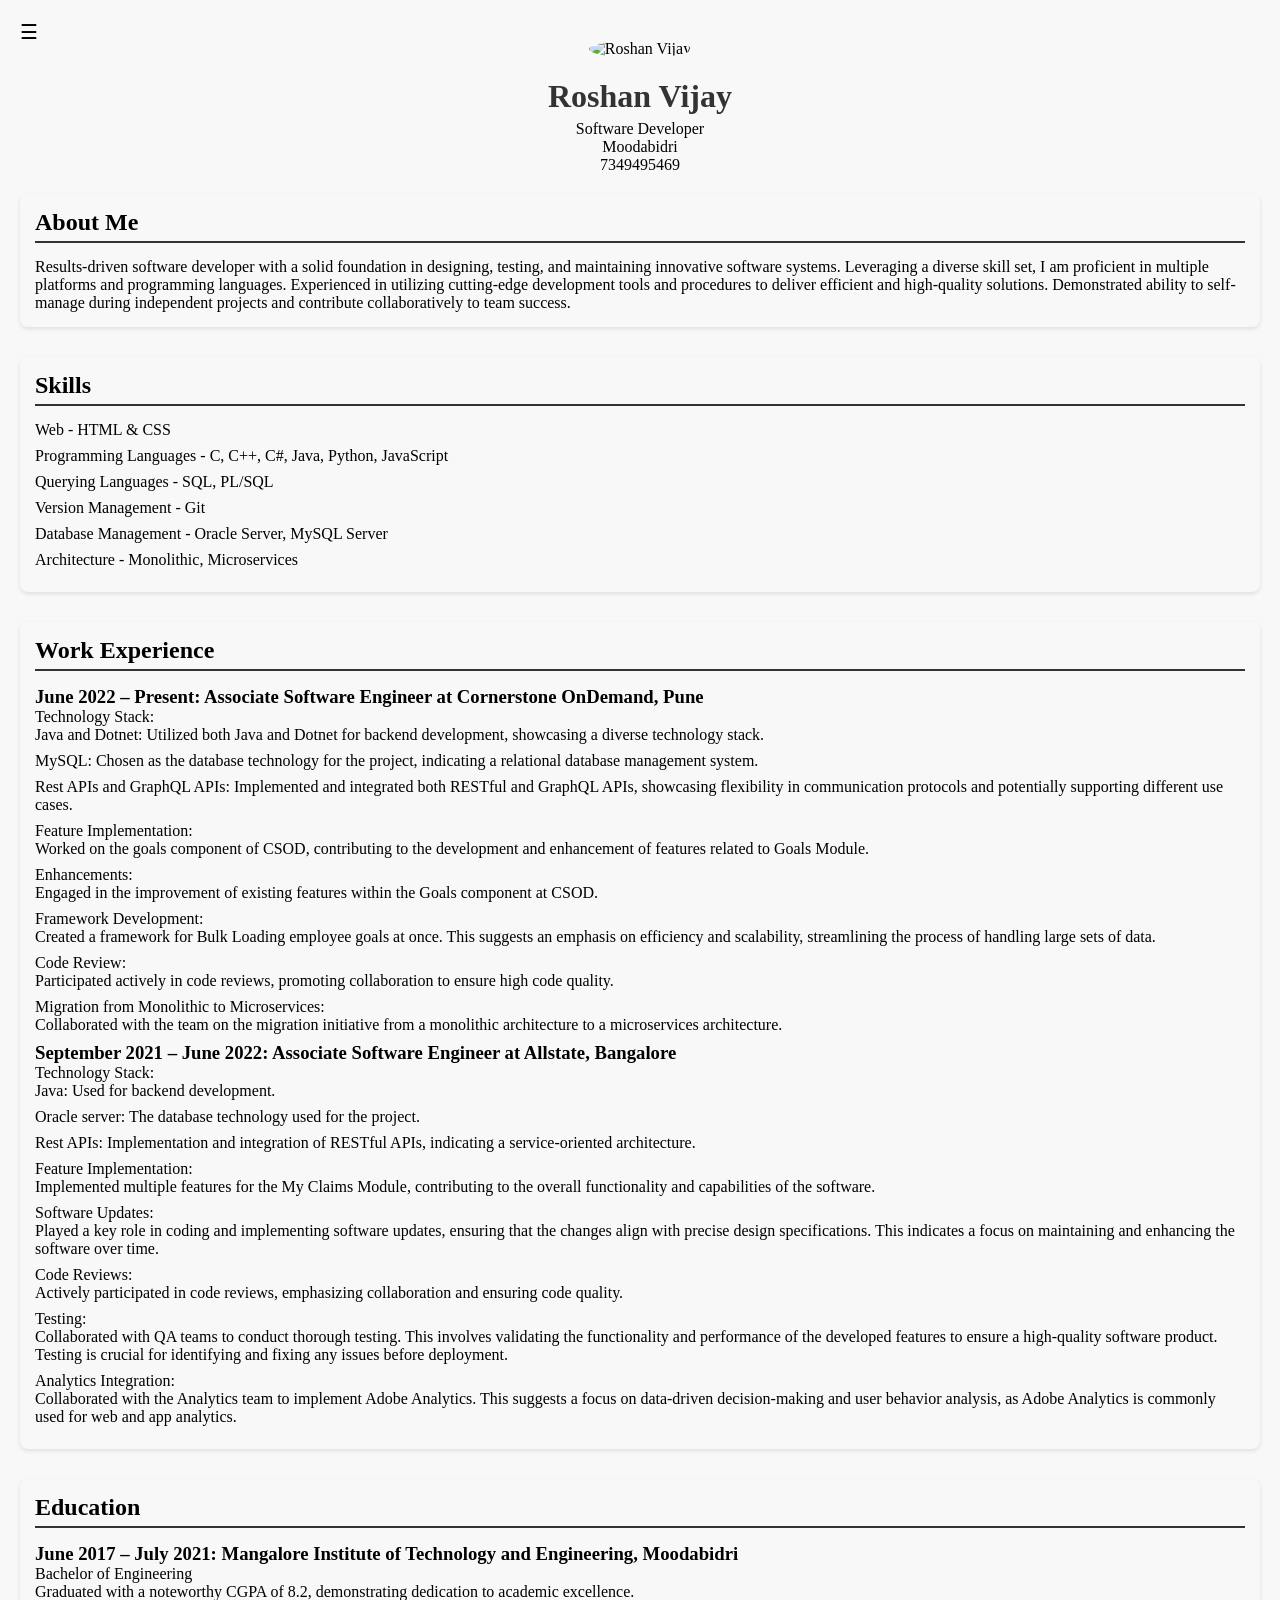
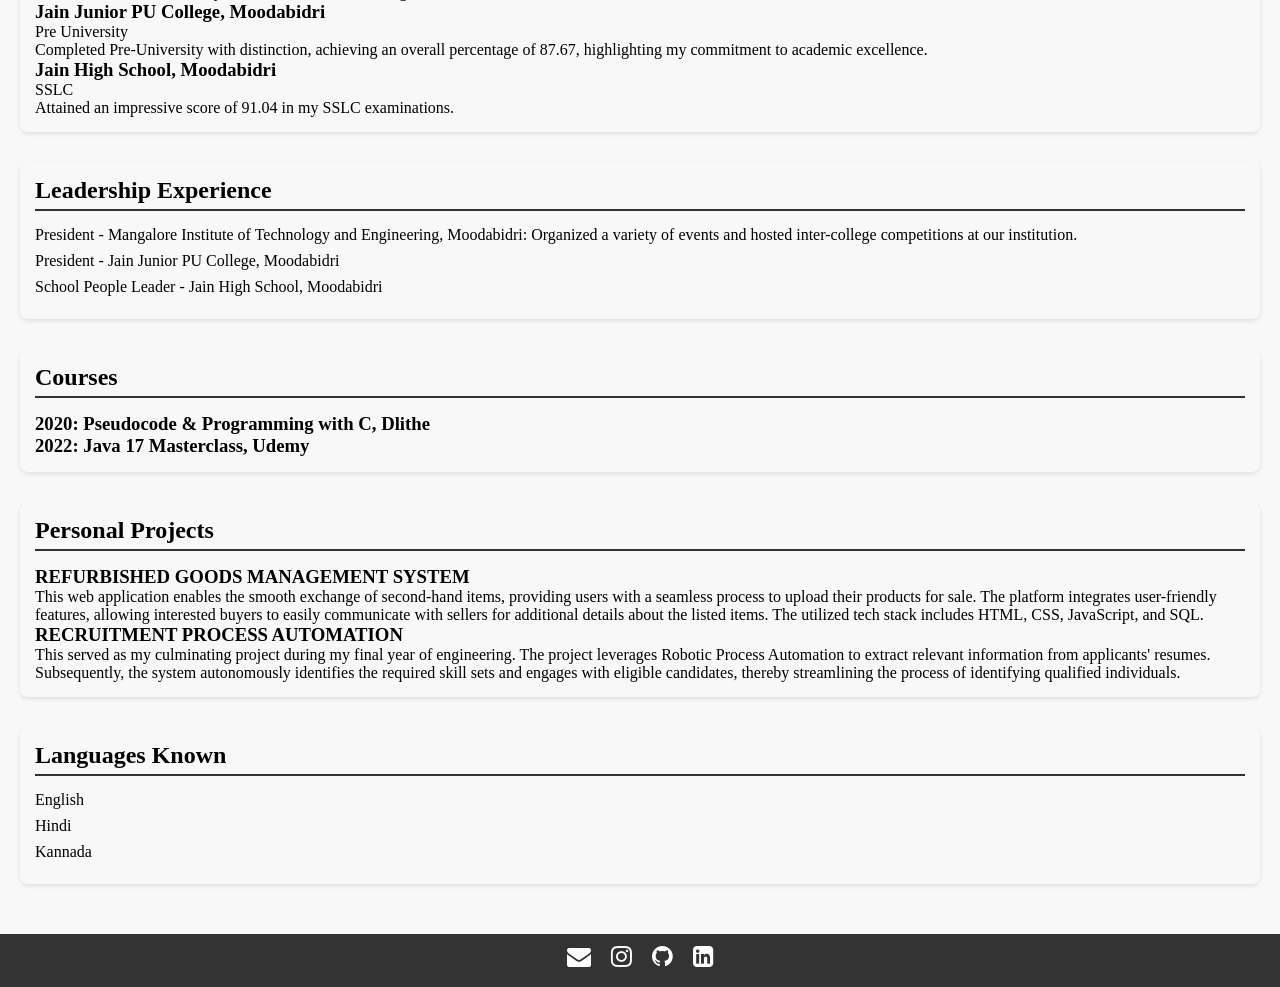
==== index.html @ 846df0a4 "Second Commit" ====
<!DOCTYPE html>
<html lang="en">

<head>
  <meta charset="UTF-8">
  <meta name="viewport" content="width=device-width, initial-scale=1.0">
  <title>Roshan Vijay - Resume</title>
  <link rel="stylesheet" type="text/css" href="styles.css">
  <link rel="stylesheet" href="https://cdnjs.cloudflare.com/ajax/libs/font-awesome/4.7.0/css/font-awesome.min.css">

</head>
<body>
  <div id="sidebar">
    <a href="#about">About Me</a>
    <a href="#skills">Skills</a>
    <a href="#experience">Work Experience</a>
    <a href="#education">Education</a>
    <a href="#leadership">Leadership</a>
    <a href="#courses">Courses</a>
    <a href="#projects">Projects</a>
	<a href="#languages">Languages Known</a>
  </div>

  <div id="content">
    <header>
	<span class="menu-btn" onclick="toggleSidebar()">&#9776;</span>
	<!-- Add this inside the #content section -->
	<div id="profile-image-container">
	  <img id="profile-image" src="C:\Users\rshetty\Desktop\HTML\RoshanImage.png" alt="Roshan Vijay">
	</div>
      <h1>Roshan Vijay</h1>
      <p>Software Developer</p>
      <p>Moodabidri</p>
      <p>7349495469</p>
    </header>

    <section id="about">
      <h2>About Me</h2>
      <p>Results-driven software developer with a solid foundation in designing, testing, and maintaining innovative software systems. Leveraging a diverse skill set, I am proficient in multiple platforms and programming languages. Experienced in utilizing cutting-edge development tools and procedures to deliver efficient and high-quality solutions. Demonstrated ability to self-manage during independent projects and contribute collaboratively to team success.</p>
    </section>

    <section id="skills">
      <h2>Skills</h2>
      <ul>
        <li>Web - HTML & CSS</li>
        <li>Programming Languages - C, C++, C#, Java, Python, JavaScript</li>
        <li>Querying Languages - SQL, PL/SQL</li>
        <li>Version Management - Git</li>
        <li>Database Management - Oracle Server, MySQL Server</li>
        <li>Architecture - Monolithic, Microservices</li>
      </ul>
    </section>

    <section id="experience">
    <h2>Work Experience</h2>
    <article>
      <h3>June 2022 – Present: Associate Software Engineer at Cornerstone OnDemand, Pune</h3>
      <p>Technology Stack:</p>
      <ul>
        <li>Java and Dotnet: Utilized both Java and Dotnet for backend development, showcasing a diverse technology stack.</li>
        <li>MySQL: Chosen as the database technology for the project, indicating a relational database management system.</li>
        <li>Rest APIs and GraphQL APIs: Implemented and integrated both RESTful and GraphQL APIs, showcasing flexibility in communication protocols and potentially supporting different use cases.</li>
      </ul>
      <p>Feature Implementation:</p>
      <ul>
        <li>Worked on the goals component of CSOD, contributing to the development and enhancement of features related to Goals Module.</li>
      </ul>
      <p>Enhancements:</p>
      <ul>
        <li>Engaged in the improvement of existing features within the Goals component at CSOD.</li>
      </ul>
      <p>Framework Development:</p>
      <ul>
        <li>Created a framework for Bulk Loading employee goals at once. This suggests an emphasis on efficiency and scalability, streamlining the process of handling large sets of data.</li>
      </ul>
      <p>Code Review:</p>
      <ul>
        <li>Participated actively in code reviews, promoting collaboration to ensure high code quality.</li>
      </ul>
      <p>Migration from Monolithic to Microservices:</p>
      <ul>
        <li>Collaborated with the team on the migration initiative from a monolithic architecture to a microservices architecture.</li>
      </ul>
    </article>
    
	<article>
	  <h3>September 2021 – June 2022: Associate Software Engineer at Allstate, Bangalore</h3>
	  <p>Technology Stack:</p>
	  <ul>
		<li>Java: Used for backend development.</li>
		<li>Oracle server: The database technology used for the project.</li>
		<li>Rest APIs: Implementation and integration of RESTful APIs, indicating a service-oriented architecture.</li>
	  </ul>
	  <p>Feature Implementation:</p>
	  <ul>
		<li>Implemented multiple features for the My Claims Module, contributing to the overall functionality and capabilities of the software.</li>
	  </ul>
	  <p>Software Updates:</p>
	  <ul>
		<li>Played a key role in coding and implementing software updates, ensuring that the changes align with precise design specifications. This indicates a focus on maintaining and enhancing the software over time.</li>
	  </ul>
	  <p>Code Reviews:</p>
	  <ul>
		<li>Actively participated in code reviews, emphasizing collaboration and ensuring code quality.</li>
	  </ul>
	  <p>Testing:</p>
	  <ul>
		<li>Collaborated with QA teams to conduct thorough testing. This involves validating the functionality and performance of the developed features to ensure a high-quality software product. Testing is crucial for identifying and fixing any issues before deployment.</li>
	  </ul>
	  <p>Analytics Integration:</p>
	  <ul>
		<li>Collaborated with the Analytics team to implement Adobe Analytics. This suggests a focus on data-driven decision-making and user behavior analysis, as Adobe Analytics is commonly used for web and app analytics.</li>
	  </ul>
	</article>
    </section>

    <section id="education">
      <h2>Education</h2>
    <article>
      <h3>June 2017 – July 2021: Mangalore Institute of Technology and Engineering, Moodabidri</h3>
      <p>Bachelor of Engineering</p>
      <p>Graduated with a noteworthy CGPA of 8.2, demonstrating dedication to academic excellence.</p>
    </article>
    
    <article>
      <h3>Jain Junior PU College, Moodabidri</h3>
      <p>Pre University</p>
      <p>Completed Pre-University with distinction, achieving an overall percentage of 87.67, highlighting my commitment to academic excellence.</p>
    </article>
    
    <article>
      <h3>Jain High School, Moodabidri</h3>
      <p>SSLC</p>
      <p>Attained an impressive score of 91.04 in my SSLC examinations.</p>
    </article>
    </section>

    <section id="leadership">
      <h2>Leadership Experience</h2>
    <ul>
      <li>President - Mangalore Institute of Technology and Engineering, Moodabidri: Organized a variety of events and hosted inter-college competitions at our institution.</li>
      <li>President - Jain Junior PU College, Moodabidri</li>
      <li>School People Leader - Jain High School, Moodabidri</li>
    </ul>
    </section>

    <section id="courses">
      <h2>Courses</h2>
    <article>
      <h3>2020: Pseudocode & Programming with C, Dlithe</h3>
    </article>
    
    <article>
      <h3>2022: Java 17 Masterclass, Udemy</h3>
    </article>
    </section>

    <section id="projects">
      <h2>Personal Projects</h2>
    <article>
      <h3>REFURBISHED GOODS MANAGEMENT SYSTEM</h3>
      <p>This web application enables the smooth exchange of second-hand items, providing users with a seamless process to upload their products for sale. The platform integrates user-friendly features, allowing interested buyers to easily communicate with sellers for additional details about the listed items. The utilized tech stack includes HTML, CSS, JavaScript, and SQL.</p>
    </article>
    
    <article>
      <h3>RECRUITMENT PROCESS AUTOMATION</h3>
      <p>This served as my culminating project during my final year of engineering. The project leverages Robotic Process Automation to extract relevant information from applicants' resumes. Subsequently, the system autonomously identifies the required skill sets and engages with eligible candidates, thereby streamlining the process of identifying qualified individuals.</p>
    </article>
    </section>
	
	<section id="languages">
      <h2>Languages Known</h2>
      <ul>
        <li>English</li>
        <li>Hindi</li>
        <li>Kannada</li>
      </ul>
    </section>
  </div>
    <!-- Your HTML comment  -->
  <footer>
        <ul class="social list-flat right">
            <li>
              <a href="mailto:roshanshetty010100@gmail.com" target="_blank">
                <i class="fa fa-envelope" aria-hidden="true"></i>
              </a>
            </li>
            <li>
              <a href="http://instagram.com/r_o_shh" target="_blank">
                <i class="fa fa-instagram" aria-hidden="true"></i>
              </a>
            </li>
            <li>
              <a href="http://github.com/roshanshetty01" target="_blank">
                <i class="fa fa-github" aria-hidden="true"></i>
              </a>
            </li>
            <li>
              <a href="https://www.linkedin.com/in/roshan-shetty-046161191/" target="_blank">
                <i class="fa fa-linkedin-square" aria-hidden="true"></i>
              </a>
            </li>
          </ul>
  </footer>


  <script src="script.js"></script>
</body>

</html>
---- styles.css ----
/* Reset some default styles */
    body, h1, h2, h3, p, ul {
      margin: 0;
      padding: 0;
    }

    body {
      font-family: 'Montserrat';
      margin: 0;
      padding: 0;
      background-color: #f8f8f8;
      display: flex;
      flex-direction: column;
      min-height: 100vh;
    }

    /* Sidebar Styles */
    #sidebar {
      width: 200px;
      background-color: #333;
      color: white;
      padding: 20px;
      box-shadow: 2px 0 5px rgba(0, 0, 0, 0.1);
      display: flex;
      flex-direction: column;
      overflow: hidden;
      transition: width 0.5s, left 0.5s;
      position: fixed;
      top: 0;
      left: 0;
      animation: slideInLeft 0.5s ease-in-out;
    }

    #sidebar a {
      color: white;
      text-decoration: none;
      margin-bottom: 10px;
      transition: background-color 0.3s; /* Add transition for a smoother effect */
    }

    #sidebar a.active {
      background-color: #555; /* Highlight color for active link */
    }

    /* Content Styles */
    #content {
      flex: 1;
      padding: 20px;
      transition: margin-left 0.5s;
      animation: slideInRight 0.5s ease-in-out;
    }

    header {
      text-align: center;
      margin-bottom: 20px;
      animation: slideInDown 0.5s ease-in-out;
    }

    h1 {
      color: #333;
      margin-bottom: 5px;
    }

    /* Menu Button Styles */
    .menu-btn {
      cursor: pointer;
      font-size: 20px;
      margin-right: 20px;
      position: fixed;
      top: 20px;
      left: 20px;
      z-index: 1;
      animation: rotateIn 0.5s ease-in-out;
    }

    /* Section Styles */
    section {
      margin-bottom: 30px;
      box-shadow: 0 2px 4px rgba(0, 0, 0, 0.1);
      padding: 15px;
      border-radius: 8px;
      animation: fadeIn 0.5s ease-in-out;
    }

    h2 {
      color: #000;
      border-bottom: 2px solid #333;
      padding-bottom: 5px;
      margin-bottom: 15px;
    }

    ul {
      list-style: none;
      padding: 0;
      margin-left: 0;
    }

    li {
      margin-bottom: 8px;
    }

    /* Keyframe Animations */
    @keyframes fadeIn {
      from {
        opacity: 0;
      }
      to {
        opacity: 1;
      }
    }

    @keyframes slideInLeft {
      from {
        transform: translateX(-50px);
        opacity: 0;
      }
      to {
        transform: translateX(0);
        opacity: 1;
      }
    }

    @keyframes slideInRight {
      from {
        transform: translateX(50px);
        opacity: 0;
      }
      to {
        transform: translateX(0);
        opacity: 1;
      }
    }

    @keyframes slideInDown {
      from {
        transform: translateY(-50px);
        opacity: 0;
      }
      to {
        transform: translateY(0);
        opacity: 1;
      }
    }

    @keyframes rotateIn {
      from {
        transform: rotate(-180deg);
        opacity: 0;
      }
      to {
        transform: rotate(0);
        opacity: 1;
      }
    }

    /* Footer Styles */
    footer {
      margin-top: auto;
      background-color: #333;
      color: white;
      padding: 10px;
      display: flex;
      justify-content: center;
      align-items: center;
    }

    .social {
      list-style: none;
      padding: 0;
      margin: 0;
      display: flex;
      align-items: center;
    }

    .social li:not(:last-child) {
      margin-right: 20px;
    }

    /* Icon color for all social icons */
	.social i {
	  font-size: 20px; /* Set the default icon size */
	  color: white;
	}

	/* Larger icon size for laptops */
	@media (min-width: 768px) {
	  .social i {
		font-size: 24px; /* Increase the icon size for laptops */
	  }
	  #profile-image {
		width: 300px; /* Adjust the width as needed */
		height: 300px; /* Adjust the height as needed */
		border-radius: 50%; /* Creates a circular shape for the image */
		object-fit: cover; /* Ensures the image covers the entire container */
		margin-bottom: 20px; /* Adjust the margin as needed */
	  }
	}

	/* Mobile styles */
	@media (max-width: 767px) {
	  .social i {
		font-size: 20px; /* Keep the same icon size on mobile */
	  }
	  #profile-image {
		width: 150px; /* Corrected: Adjust the width as needed */
		height: 150px; /* Adjust the height as needed */
		border-radius: 50%; /* Creates a circular shape for the image */
		object-fit: cover; /* Ensures the image covers the entire container */
		margin-bottom: 20px; /* Adjust the margin as needed */
	  }
	}



	/* Style for the container holding the image */
	#profile-image-container {
	  text-align: center; /* Center the image horizontally */
	}

	/* Apply the styles to the image inside the #profile-image-container */
	#profile-image-container img {
	  max-width: 100%;
	  height: auto;
	}

	/* Adjust the space between the image and other content */
	#content {
	  margin-top: 20px; /* Adjust the margin as needed */
	}

	/* Media query to make the image responsive on smaller screens */
	@media screen and (max-width: 600px) {
	  #profile-image {
		width: 100%; /* Make the image full width on small screens */
		height: auto; /* Maintain aspect ratio */
	  }
	}
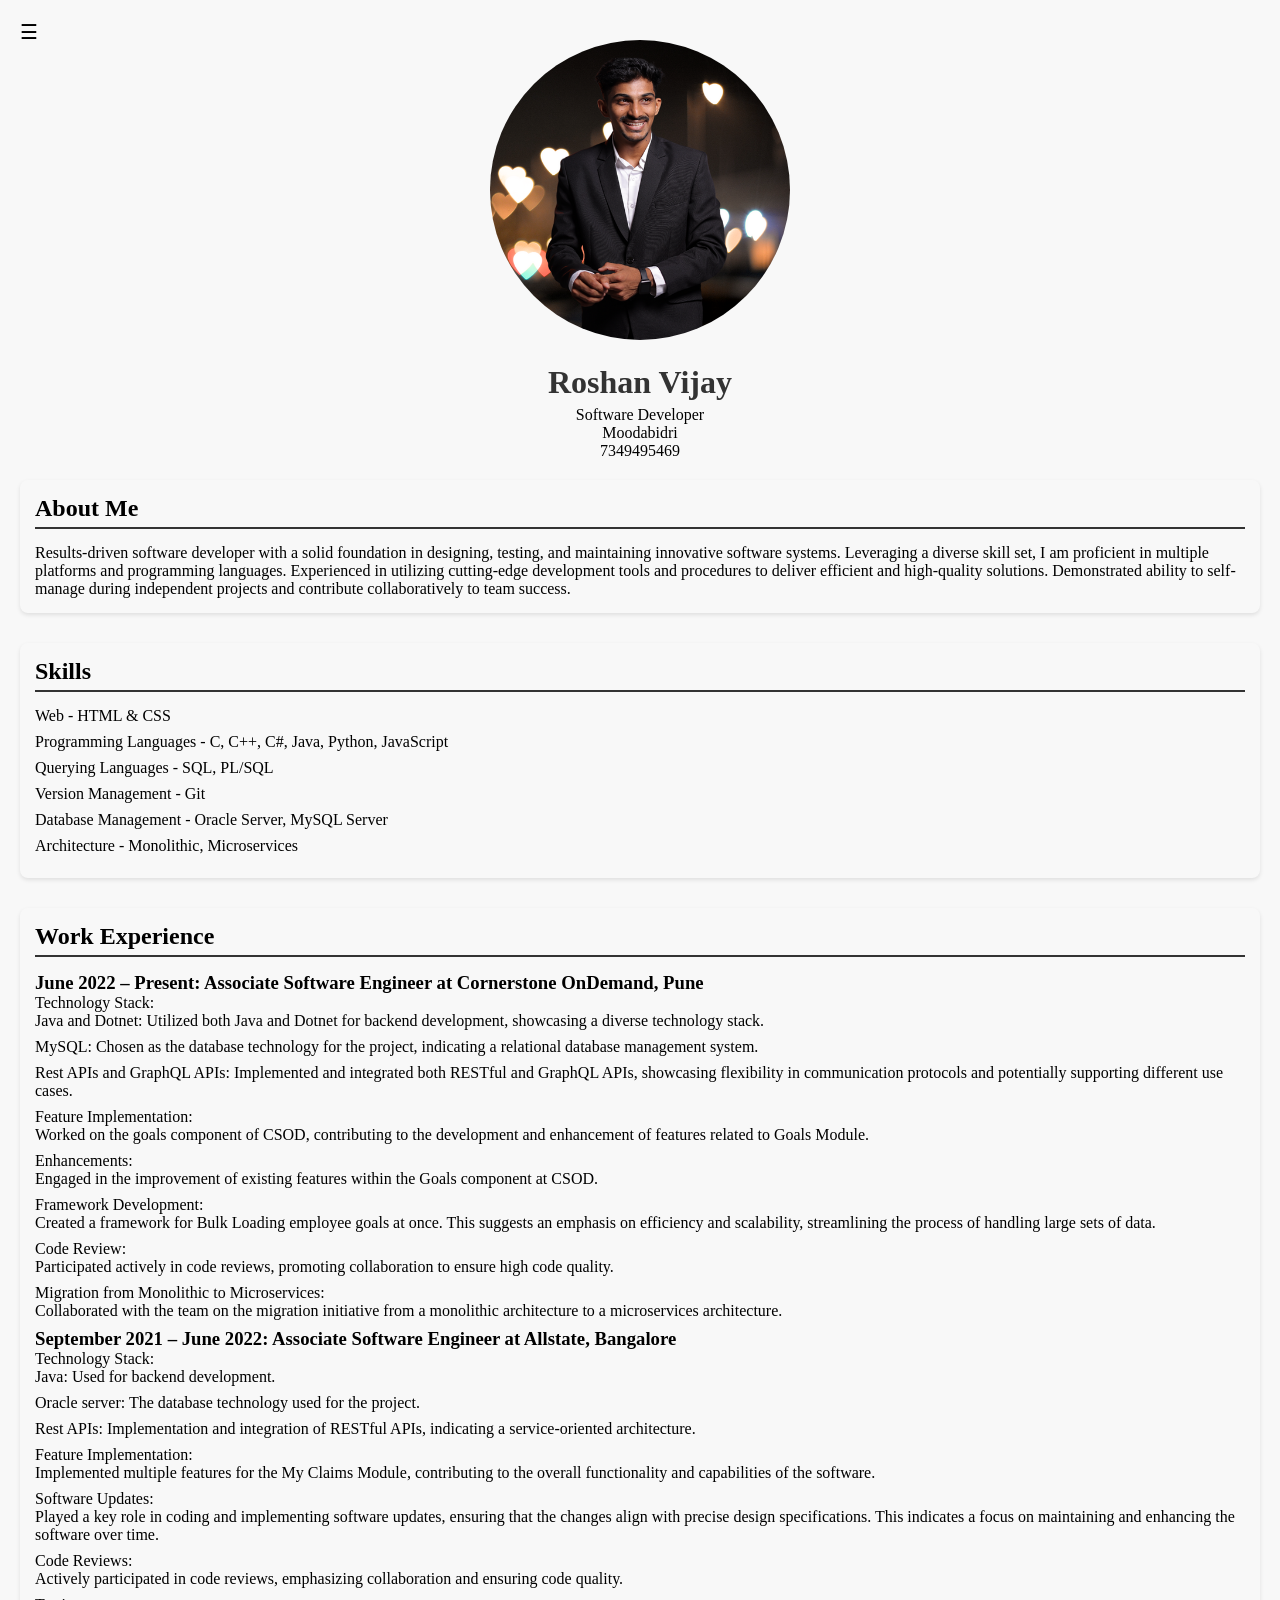
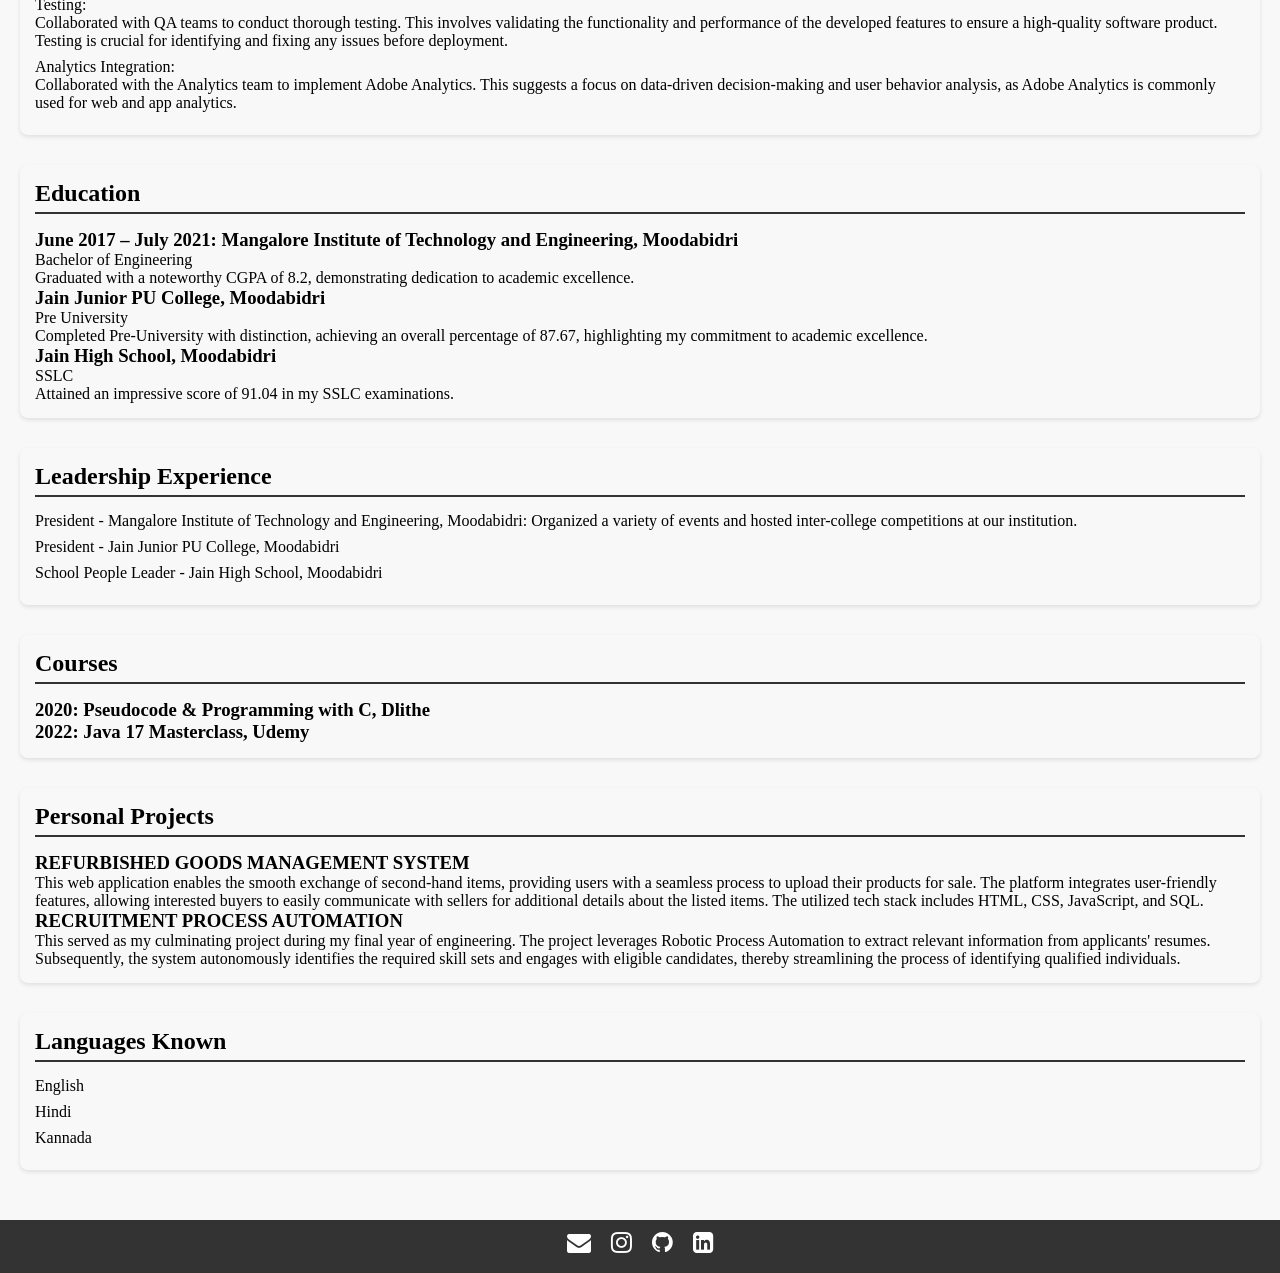
==== commit ed8185ed: "Second Commit" ====
--- a/index.html
+++ b/index.html
@@ -26,7 +26,7 @@
 	<span class="menu-btn" onclick="toggleSidebar()">&#9776;</span>
 	<!-- Add this inside the #content section -->
 	<div id="profile-image-container">
-	  <img id="profile-image" src="C:\Users\rshetty\Desktop\HTML\RoshanImage.png" alt="Roshan Vijay">
+	  <img id="profile-image" src="RoshanImage.png" alt="Roshan Vijay">
 	</div>
       <h1>Roshan Vijay</h1>
       <p>Software Developer</p>
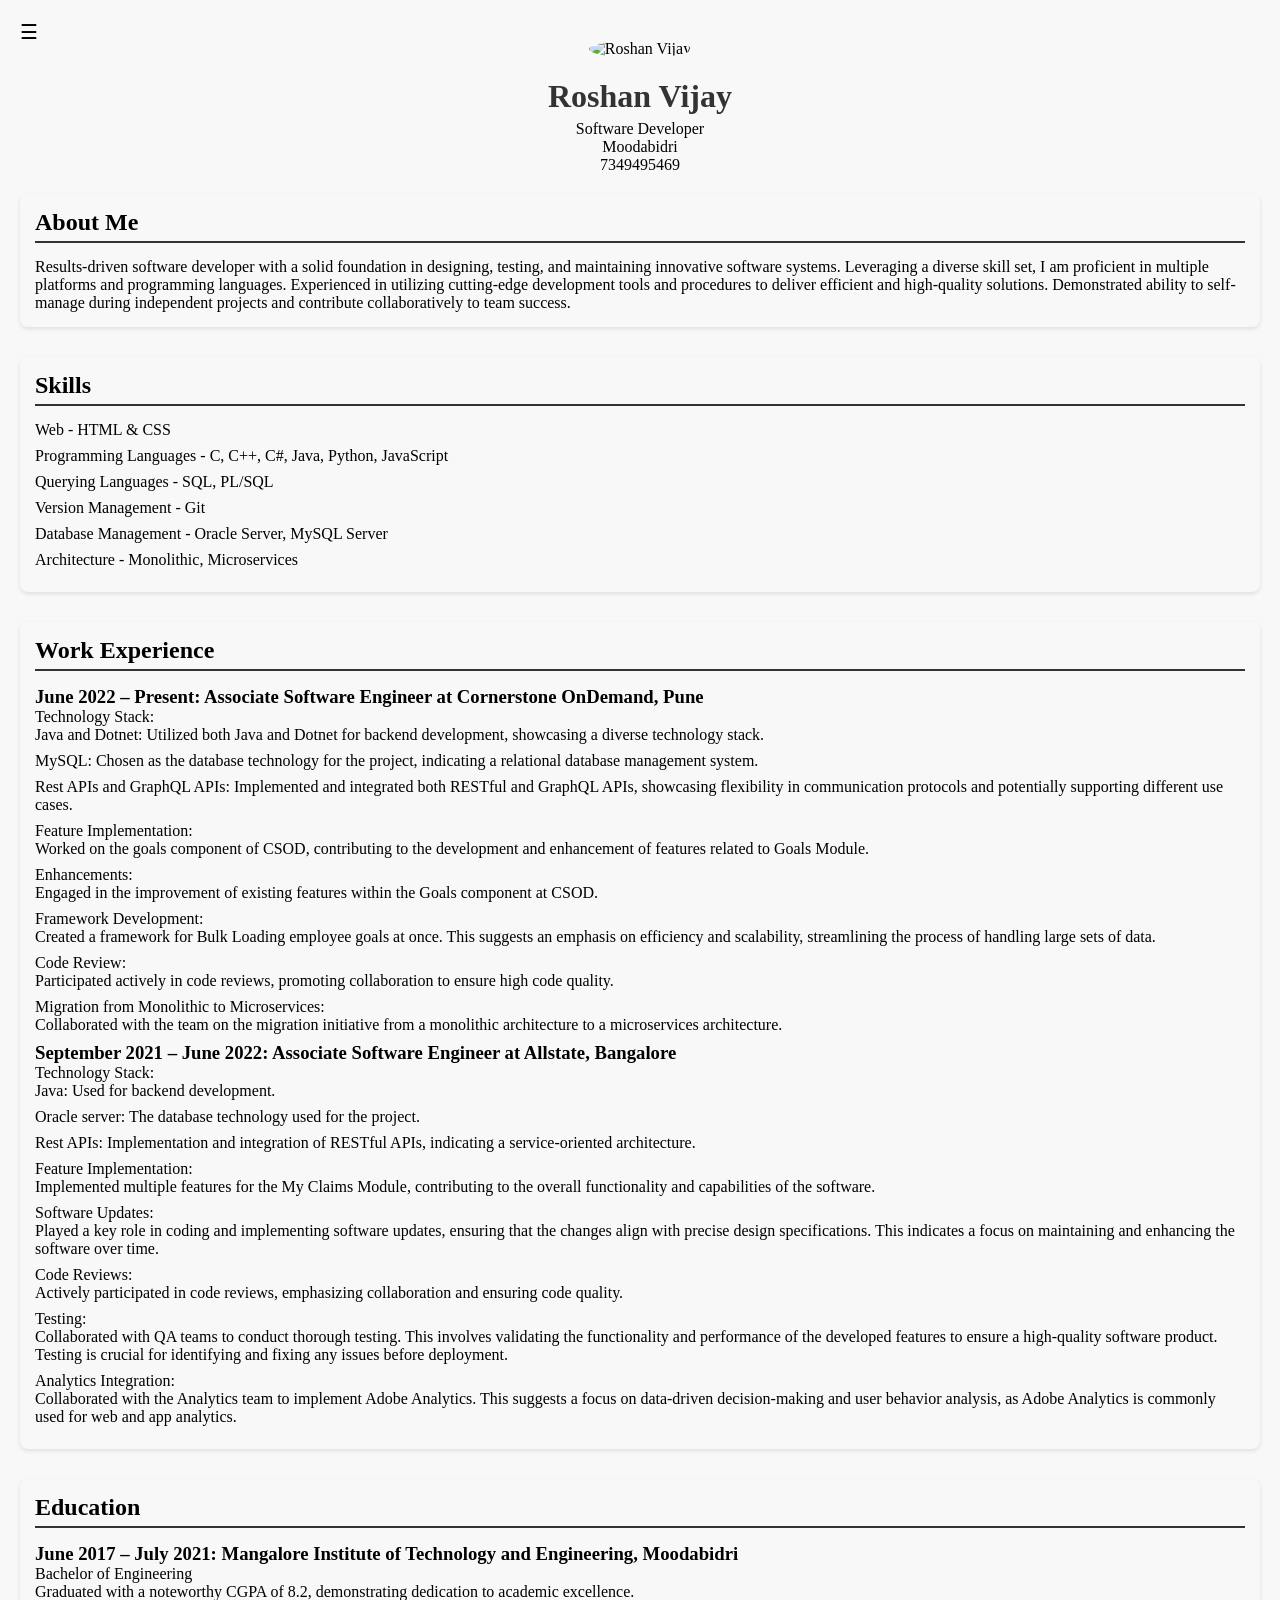
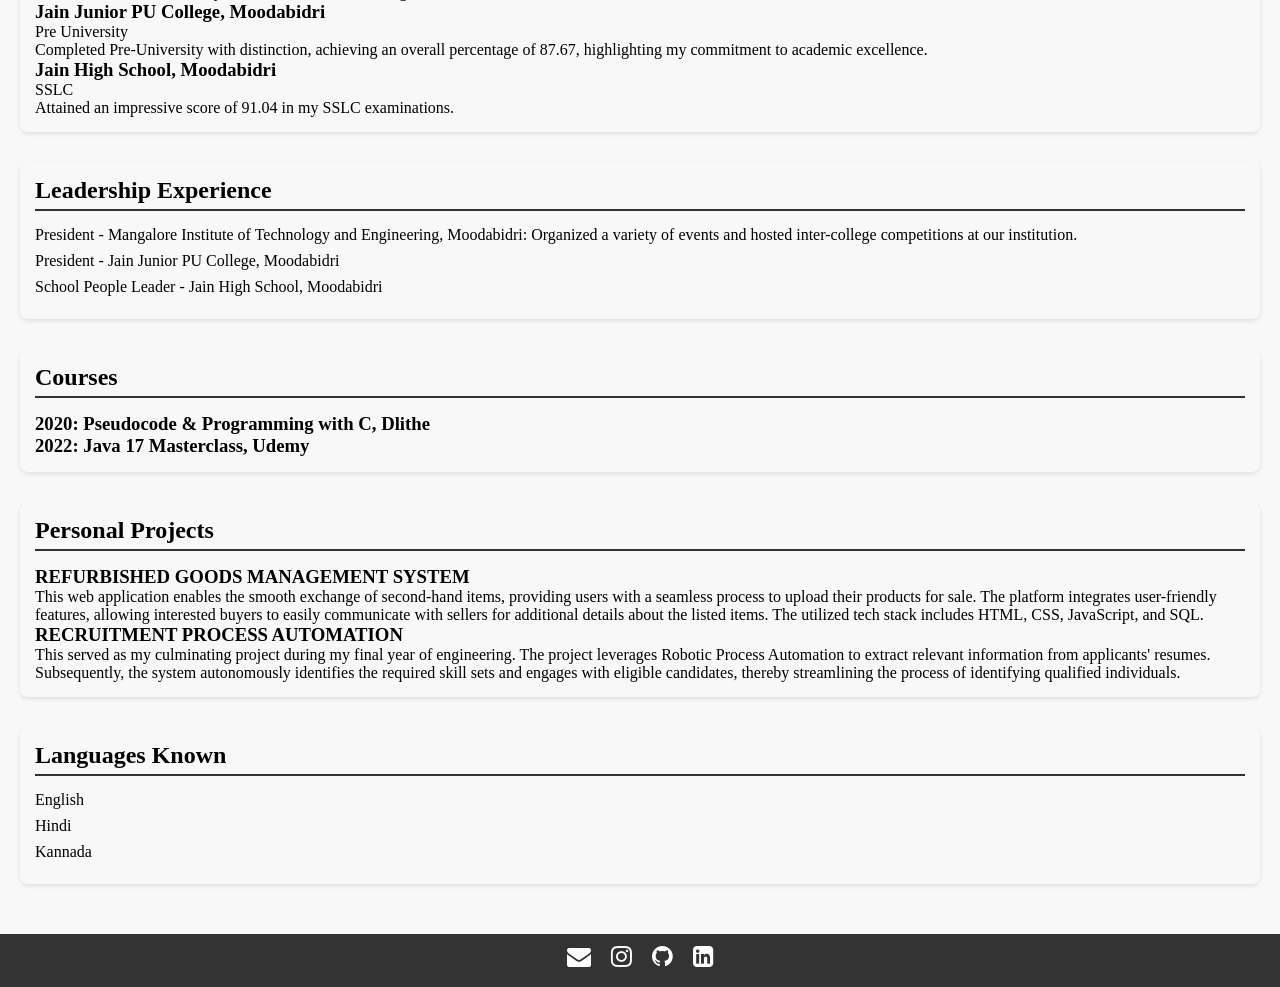
==== commit ad31fb48: "Third commit" ====
--- a/index.html
+++ b/index.html
@@ -26,7 +26,7 @@
 	<span class="menu-btn" onclick="toggleSidebar()">&#9776;</span>
 	<!-- Add this inside the #content section -->
 	<div id="profile-image-container">
-	  <img id="profile-image" src="RoshanImage.png" alt="Roshan Vijay">
+	  <img id="profile-image" src="C:\Users\rshetty\Desktop\HTML\RoshanImage.png" alt="Roshan Vijay">
 	</div>
       <h1>Roshan Vijay</h1>
       <p>Software Developer</p>
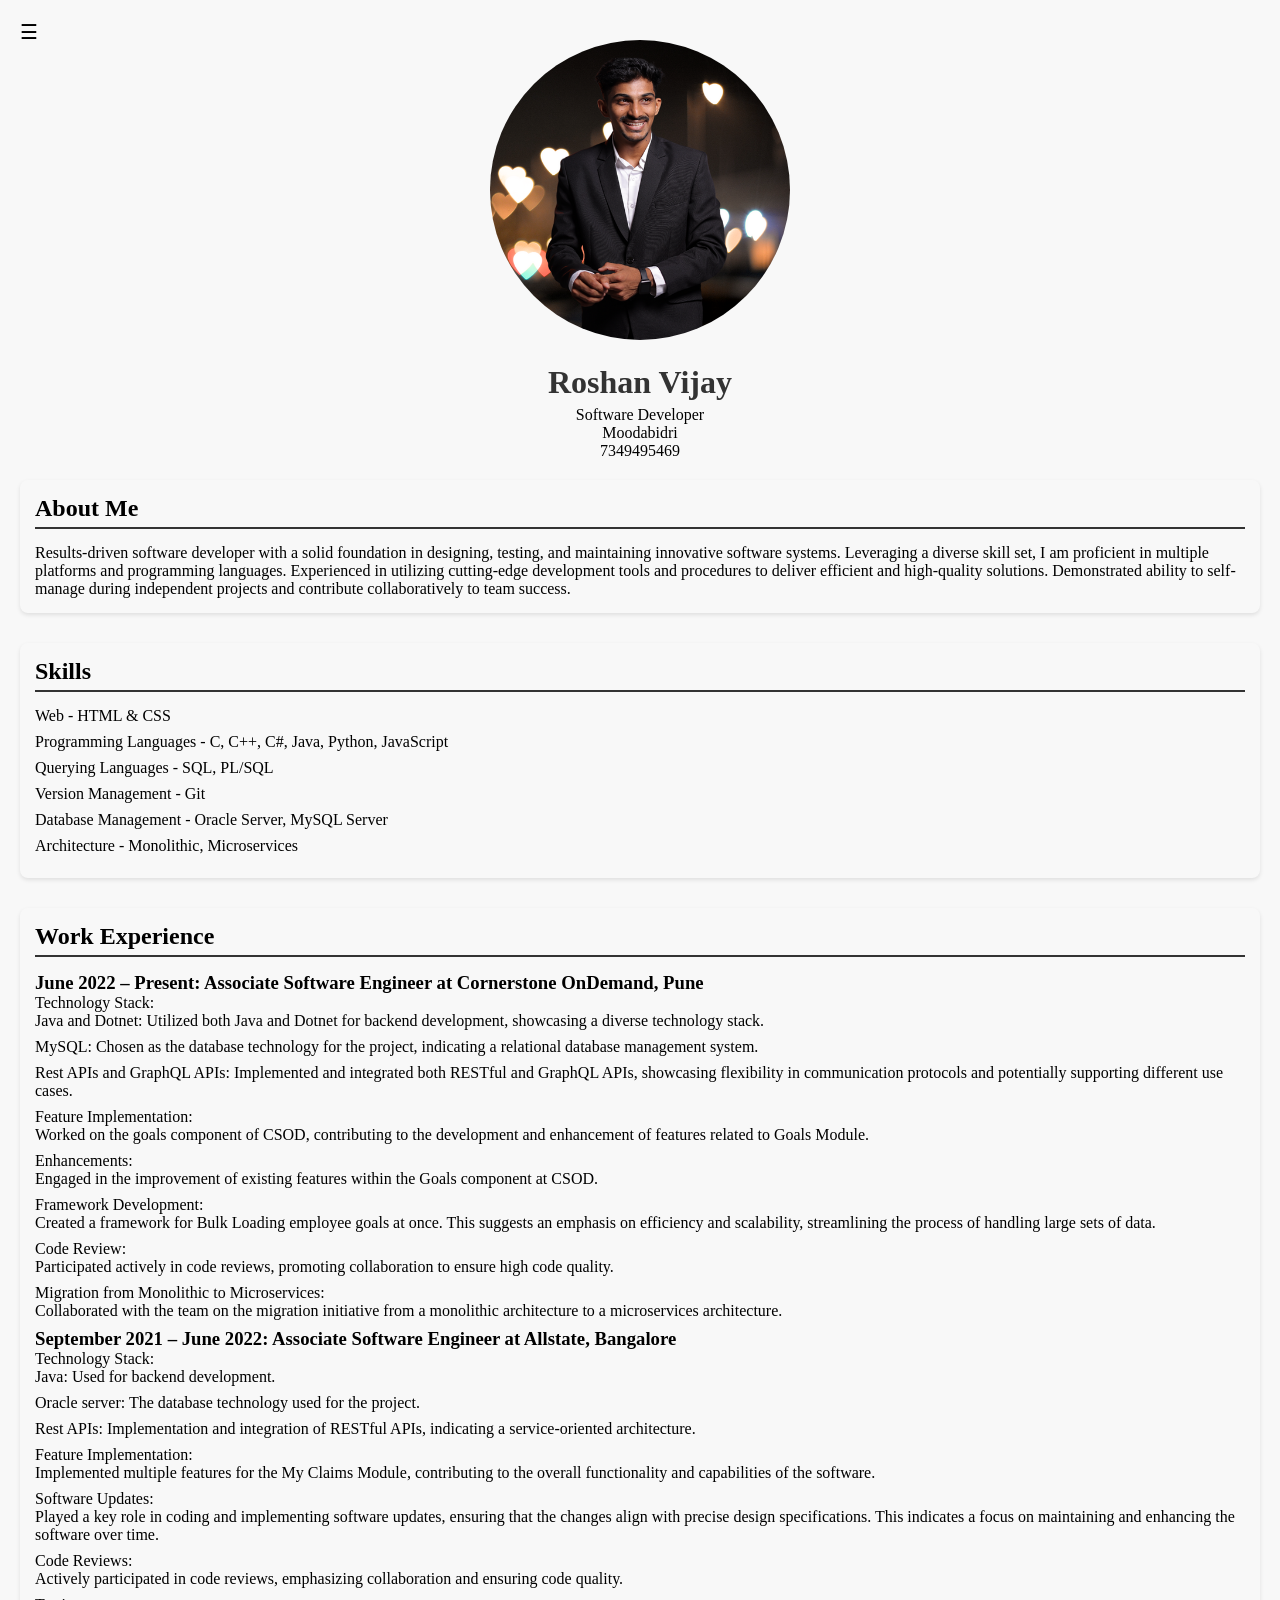
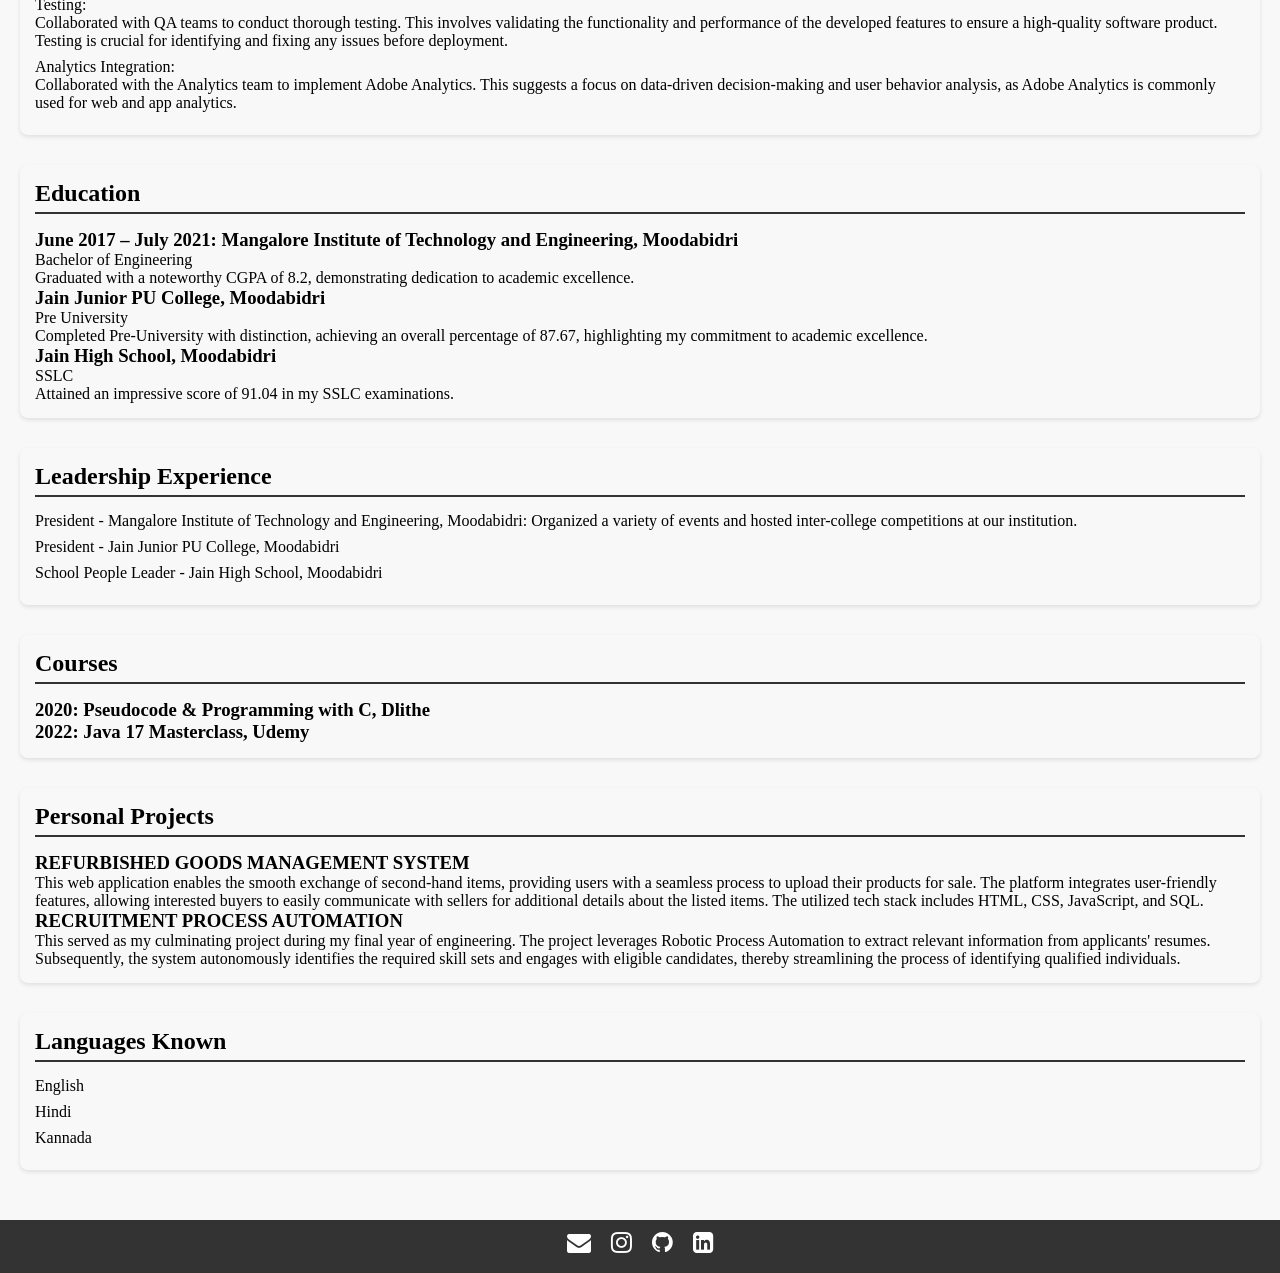
==== commit e9459b14: "Fourth commit" ====
--- a/index.html
+++ b/index.html
@@ -26,7 +26,7 @@
 	<span class="menu-btn" onclick="toggleSidebar()">&#9776;</span>
 	<!-- Add this inside the #content section -->
 	<div id="profile-image-container">
-	  <img id="profile-image" src="C:\Users\rshetty\Desktop\HTML\RoshanImage.png" alt="Roshan Vijay">
+	  <img id="profile-image" src="Images\RoshanImage.png" alt="Roshan Vijay">
 	</div>
       <h1>Roshan Vijay</h1>
       <p>Software Developer</p>
